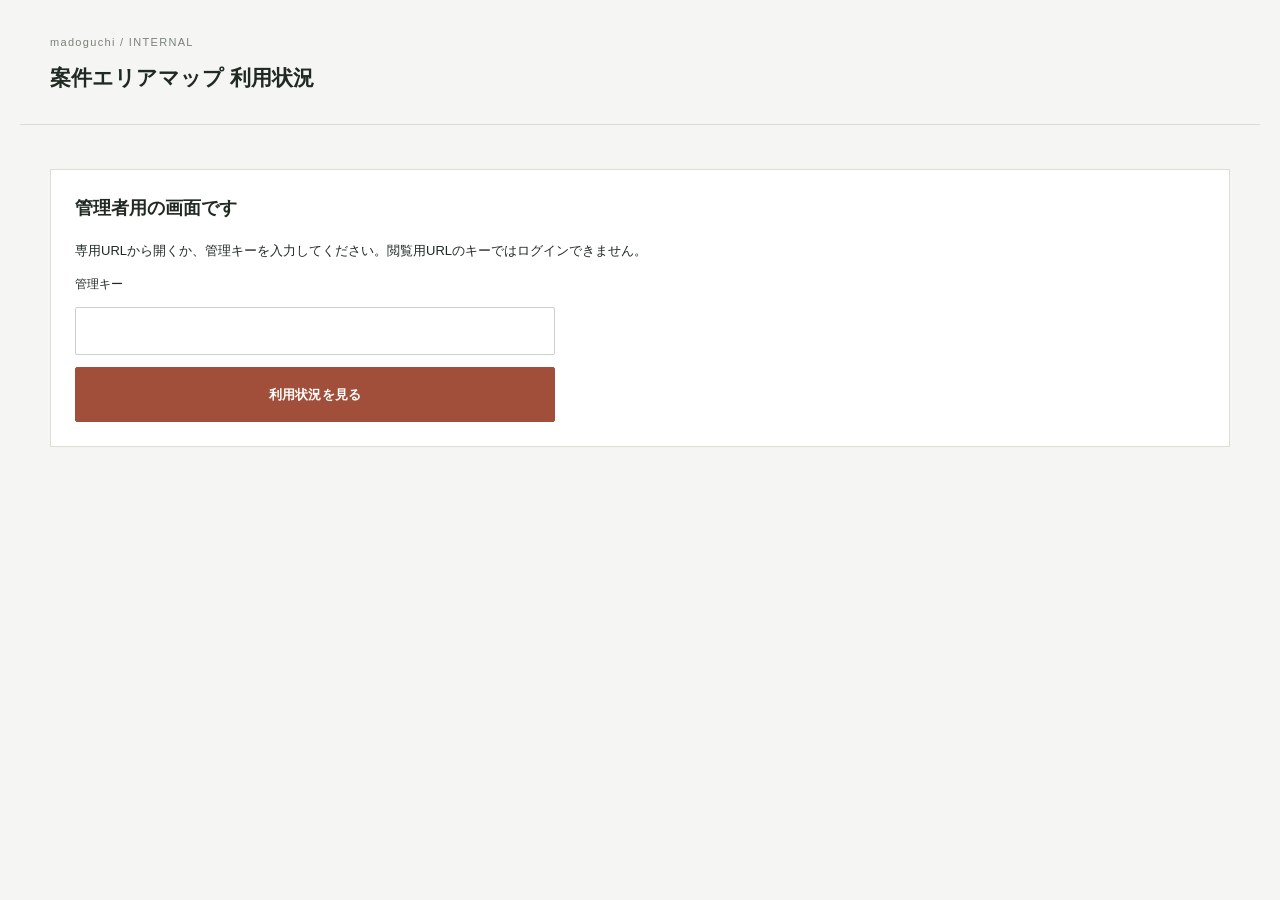
==== admin.html @ eef52b3f "Persist conversions, notify inquiry Chat directly, and add private visitor activity dashboard" ====
<!doctype html><html lang="ja"><head><meta charset="utf-8"><meta name="viewport" content="width=device-width,initial-scale=1"><meta name="referrer" content="no-referrer"><meta name="robots" content="noindex,nofollow"><title>案件エリアマップ｜利用状況管理</title><link rel="stylesheet" href="style.css?v=15"><link rel="stylesheet" href="admin.css?v=15"><script defer src="admin.js?v=15"></script></head><body class="admin-page"><header class="admin-header"><div><small>madoguchi / INTERNAL</small><h1>案件エリアマップ 利用状況</h1></div><button id="logout" type="button" hidden>管理画面を閉じる</button></header><main class="admin-main"><section id="loginPanel" class="admin-section"><h2>管理者用の画面です</h2><p>専用URLから開くか、管理キーを入力してください。閲覧用URLのキーではログインできません。</p><form id="loginForm"><label for="adminKey">管理キー</label><input id="adminKey" type="password" autocomplete="off" required><button class="primary" type="submit">利用状況を見る</button></form></section><p id="adminStatus" role="status"></p><div id="report" hidden><div class="admin-toolbar"><div><label for="days">集計期間</label><select id="days"><option value="1">直近24時間</option><option value="7" selected>直近7日</option><option value="30">直近30日</option></select></div><button id="refreshReport" type="button">最新に更新</button><span id="generated"></span></div><section class="admin-metrics" aria-label="利用状況の集計"><div><span>訪問セッション</span><strong id="visits">—</strong></div><div><span>ページ表示</span><strong id="views">—</strong></div><div><span>平均アクティブ閲覧</span><strong id="duration">—</strong></div><div><span>お問い合わせ（CV）</span><strong id="cvs">—</strong></div></section><p class="admin-note">閲覧時間は、画面が表示され、直近60秒以内に操作がある間の概算です。15秒ごとの送信のため、閉じ方や通信状況で短く記録されることがあります。匿名セッション単位であり、実人数ではありません。記録は計測導入後のみです。</p><section class="admin-section"><h2>押されたボタン</h2><div class="table-wrap"><table><thead><tr><th>操作</th><th>クリック数</th><th>セッション数</th></tr></thead><tbody id="buttons"></tbody></table></div></section><section class="admin-section"><h2>日別の利用状況</h2><div class="table-wrap"><table><thead><tr><th>日付（日本時間）</th><th>訪問</th><th>ページ表示</th></tr></thead><tbody id="daily"></tbody></table></div></section><section class="admin-section"><h2>訪問履歴 <small>最新100セッション</small></h2><p class="admin-note">問い合わせ前は匿名です。会社名はフォーム送信後に関連付けます。URL識別コードは送付先の目安で、本人確認ではありません。</p><div class="table-wrap"><table><thead><tr><th>最終記録</th><th>会社／匿名ID</th><th>端末</th><th>閲覧時間</th><th>クリック</th><th>CV</th><th>足跡</th></tr></thead><tbody id="sessions"></tbody></table></div></section><section id="timelinePanel" class="admin-section" hidden><h2 id="timelineTitle">操作の足跡</h2><div class="table-wrap"><table><thead><tr><th>日時</th><th>操作</th><th>対象</th><th>経過</th></tr></thead><tbody id="timeline"></tbody></table></div></section><section class="admin-section"><h2>お問い合わせ <small>最新100件</small></h2><p>メール通知先：t.kamei@madoguchi.inc ／ Google Chatへ直接通知</p><p id="chatWarning" class="form-error" hidden></p><div class="table-wrap"><table><thead><tr><th>受付</th><th>用件・案件</th><th>会社・担当者</th><th>連絡先</th><th>電話希望</th><th>通知状態</th></tr></thead><tbody id="contacts"></tbody></table></div><p class="admin-note">メール欄の「受付応答確認」はFormSubmitの応答を確認した状態です。受信箱への到達を保証するものではありません。Chatの再送は明確に失敗した場合だけ可能です。</p></section></div></main></body></html>
---- style.css ----
:root{color-scheme:light;--ink:#20282b;--muted:#717675;--line:#dedfda;--paper:#fff;--wash:#f4f3ef;--accent:#a14f3b;--accent-dark:#813b2a;--soft:#f7eeea}
*{box-sizing:border-box}html{scroll-behavior:smooth;scroll-padding-top:24px}body{margin:0;background:var(--paper);color:var(--ink);font-family:-apple-system,BlinkMacSystemFont,"Helvetica Neue","Noto Sans JP",sans-serif;line-height:1.65;-webkit-font-smoothing:antialiased}button,input,select{font:inherit;color:inherit}button,input,select,a,summary{-webkit-tap-highlight-color:transparent}button,a,summary{touch-action:manipulation}a{color:inherit}button,select,summary{cursor:pointer}button,input,select{min-height:48px;border:1px solid #cdd0ca;border-radius:2px;padding:10px 13px;background:#fff}button{font-weight:600}button:disabled{opacity:.55;cursor:wait}button:focus-visible,a:focus-visible,input:focus-visible,select:focus-visible,summary:focus-visible{outline:2px solid var(--accent);outline-offset:4px}[hidden]{display:none!important}.sr-only{position:absolute;width:1px;height:1px;margin:-1px;padding:0;overflow:hidden;clip:rect(0,0,0,0);white-space:nowrap;border:0}
/* A quiet masthead, rather than a sales banner. */
header{border-bottom:1px solid var(--line)}.header-inner{max-width:1200px;min-height:90px;margin:auto;padding:18px 40px;display:flex;align-items:center;justify-content:space-between;gap:24px}.brand-lockup{display:flex;align-items:center;gap:23px;text-decoration:none}.brand-company{font-size:28px;font-weight:800;letter-spacing:-1.5px;line-height:1.1}.brand-dot{color:var(--accent)}.brand{font-size:12px;font-weight:500;border-left:1px solid #c4c7c1;padding-left:23px;letter-spacing:.04em}.header-nav{display:flex;gap:28px}.header-nav a{font-size:12px;text-decoration:none;min-height:44px;display:flex;align-items:center;gap:10px}.header-nav a:hover{color:var(--accent)}
main{max-width:1200px;margin:auto;padding:0 40px 40px}
/* The count is the headline. Its surrounding information remains understated. */
.hero{padding:48px 0 0;display:grid;grid-template-columns:1fr auto;column-gap:50px}.hero h1{font-size:14px;font-weight:500;letter-spacing:.02em;margin:0}.hero-number{display:flex;align-items:baseline;gap:14px;margin-top:5px;line-height:1.1}.hero-number strong{font-family:"Helvetica Neue",Arial,sans-serif;font-size:112px;line-height:1.07;letter-spacing:-.065em;font-weight:500;font-variant-numeric:tabular-nums}.hero-number>span{font-size:18px;font-weight:400}.breakdown{font-size:12px;color:var(--muted);margin:16px 0 27px}.breakdown b{font-weight:500;color:var(--ink)}.breakdown>span{margin:0 15px;color:#b6bab3}.fresh-stats{display:flex;align-self:center;margin-top:5px}.fresh-stats>div{min-width:150px;padding:0 28px;border-left:1px solid var(--line)}.fresh-stats>div:last-child{padding-right:0}.stat-label{font-size:12px;letter-spacing:.02em;color:var(--muted)}.stat-label i{display:none}.fresh-stats p{display:flex;align-items:baseline;gap:9px;margin:11px 0 0}.fresh-stats strong{font-family:"Helvetica Neue",Arial,sans-serif;font-size:44px;letter-spacing:-.04em;line-height:1;font-weight:400;font-variant-numeric:tabular-nums}.fresh-stats p>span{font-size:11px;color:var(--muted)}.hero-bottom{grid-column:1/-1;display:flex;align-items:center;flex-wrap:wrap;gap:8px 14px;border-top:1px solid var(--line);padding:9px 0;font-size:10px;color:var(--muted)}.hero-bottom>span:first-child{margin-right:auto}.text-button{border:0;min-height:40px;border-radius:0;padding:6px 9px;background:transparent;font-size:12px;font-weight:500;text-decoration:underline;text-underline-offset:4px}.hero-bottom button{min-height:28px;padding:0;font-size:10px}.metric-note{grid-column:1/-1;color:var(--muted);font-size:10px;padding:0 0 17px;border-bottom:1px solid var(--line)}.metric-note summary{width:max-content;max-width:100%;padding:4px 0;min-height:30px}.metric-note b{font-size:12px;font-weight:500;color:#4c5656;margin-left:6px}.metric-note p{margin:5px 0;max-width:680px;line-height:1.8}
/* Clear form labels and one strong input line establish the starting point. */
.search-section{padding:35px 0 32px;scroll-margin-top:24px}.section-kicker{font-size:10px;font-weight:500;color:var(--accent);letter-spacing:.08em;margin:0 0 7px}.search-section h2{font-size:25px;font-weight:600;letter-spacing:.01em;margin:0 0 24px;line-height:1.5}.search-row{display:grid;grid-template-columns:minmax(220px,1fr) 130px 150px 190px;align-items:end;gap:12px}.search-field{min-width:0;display:flex;flex-direction:column;gap:8px}.search-field label{font-size:11px;color:#565e5d;font-weight:500}.search-field select{width:100%;min-width:0;height:55px;font-size:13px;border-color:#cbd0ca}.search-input-wrap{position:relative}.search-input-wrap svg{position:absolute;left:16px;top:18px;color:#5d6865;pointer-events:none}.search-row input{width:100%;min-width:0;height:55px;border:1px solid #56625d;font-size:16px;padding:12px 12px 12px 45px}.search-row input::placeholder{color:#8c9290;font-size:14px}.search-row input:focus{border-color:var(--accent);outline:2px solid #a14f3b23;outline-offset:0}.primary{background:var(--accent);border-color:var(--accent);color:#fff;font-size:13px;min-height:55px;letter-spacing:.01em}.primary:hover{background:var(--accent-dark);border-color:var(--accent-dark)}.search-help{font-size:11px;color:#7c827f;margin:10px 0 0}#searchStatus{font-size:12px;color:#9b4430;margin-top:9px}.candidates{display:flex;flex-wrap:wrap;gap:8px}.candidates:empty{display:none}.candidates button{font-size:12px;padding:8px 13px;margin-top:8px;border-color:#c6ccc5}
/* Result summary: a horizontal ledger with an unmistakable destination. */
.area-summary{background:var(--wash);border-top:2px solid var(--ink);padding:26px 28px;display:flex;align-items:center;justify-content:space-between;gap:28px}.area-summary>div{min-width:0}.area-summary h2{font-size:13px;font-weight:500;line-height:1.7;margin:0}.area-number{display:flex;align-items:baseline;gap:9px;line-height:1.1;margin-top:6px}.area-number strong{font-family:"Helvetica Neue",Arial,sans-serif;font-size:53px;letter-spacing:-.055em;font-weight:400;font-variant-numeric:tabular-nums}.area-number>span{font-size:13px}.area-summary p{font-size:11px;line-height:1.8;color:var(--muted);margin:11px 0 0;max-width:600px}.outline-light{display:flex;align-items:center;justify-content:space-between;gap:38px;min-height:53px;padding:13px 20px;min-width:210px;background:var(--ink);color:white;border:1px solid var(--ink);border-radius:2px;text-decoration:none;font-size:13px;font-weight:500;white-space:nowrap}.outline-light:hover{background:#384144}.link-arrow{font-size:19px;font-weight:400;line-height:1}.list-location-note{display:flex;align-items:center;justify-content:space-between;gap:20px;padding:11px 0 6px;font-size:10px;color:#777e79}.list-location-note a{min-height:36px;display:flex;align-items:center;gap:13px;font-size:11px;text-decoration:none;color:#49544f}.list-location-note a:hover{color:var(--accent)}
/* The map is a work surface, not another marketing card. */
.map-section{border:1px solid var(--line);background:#fff;margin-top:12px}.map-toolbar{display:flex;justify-content:space-between;align-items:center;gap:14px;min-height:48px;padding:0 16px;font-size:11px;color:var(--muted)}.map-toolbar nav{display:flex;align-items:center;gap:4px;min-width:0;flex-wrap:wrap}.map-toolbar .text-button{padding-left:0;text-decoration:none;color:var(--ink)}#breadcrumb{overflow-wrap:anywhere}#map{height:440px;z-index:0;background:#e9ece8}.leaflet-tile-pane{filter:grayscale(.8) saturate(.25)}.map-bubble{width:var(--size);height:var(--size);border:1px solid #555f59;border-radius:50%;background:#fffefa;display:flex;flex-direction:column;align-items:center;justify-content:center;line-height:1.15;transform:translate(-50%,-50%);color:#26302a;cursor:pointer;box-shadow:0 1px 3px #20282b15}.map-bubble b{font-family:Arial,sans-serif;font-size:14px;font-weight:600;font-variant-numeric:tabular-nums}.map-bubble span{font-size:9px;margin-top:2px;white-space:nowrap}.map-bubble.high{background:var(--ink);border-color:var(--ink);color:#fff}.map-bubble.zero{opacity:.75}.leaflet-marker-icon:focus .map-bubble{outline:2px solid var(--accent);outline-offset:3px}.pref-counts-details{padding:0 18px;border-top:1px solid var(--line);font-size:12px}.pref-counts-details summary{min-height:50px;padding:14px 0;font-weight:500}.pref-counts{display:grid;grid-template-columns:repeat(6,1fr);gap:0 12px;padding-bottom:14px}.pref-counts button{display:flex;justify-content:space-between;align-items:center;gap:5px;padding:8px 0;border:0;border-bottom:1px solid #e7e8e2;border-radius:0;font-size:11px;min-height:44px;background:transparent;font-weight:400}.pref-counts button:hover{color:var(--accent)}.pref-counts b{font-weight:500;white-space:nowrap}.region-picker{padding:12px 18px;border-top:1px solid var(--line);display:flex;align-items:center;gap:20px;font-size:11px}.region-picker select{max-width:320px;flex:1;min-width:0;font-size:12px;min-height:44px}.city-choices{display:grid;grid-template-columns:repeat(4,minmax(0,1fr));padding:0 18px;gap:0 14px}.city-choices button{min-width:0;min-height:44px;padding:8px 0;border:0;border-bottom:1px solid #e7e8e2;border-radius:0;background:transparent;text-align:left;display:flex;justify-content:space-between;gap:7px;font-size:11px;font-weight:400}.city-choices button:hover{color:var(--accent)}.city-choices b{font-weight:500;white-space:nowrap}.city-choices .show-cities{grid-column:1/-1;justify-content:center;color:#657067}.map-note{font-size:10px;color:#7c827b;padding:7px 18px 8px}.map-note summary{min-height:34px;padding-top:5px}.map-note p{margin:7px 0;max-width:700px;line-height:1.8}
/* Property information reads like a listing, with space rather than coloured boxes. */
.panel{margin-top:42px;scroll-margin-top:24px}.panel-head{display:flex;align-items:center;justify-content:space-between;gap:20px;padding:0 0 18px;border-bottom:2px solid var(--ink)}.panel-head h2{font-size:24px;font-weight:600;margin:0;line-height:1.5}.panel-head p{font-size:12px;color:var(--muted);margin:7px 0 0}.sort-label{font-size:10px;white-space:nowrap;color:#8a908c}.list{display:grid;grid-template-columns:1fr 1fr;gap:0 32px}.card{min-width:0;padding:30px 0;border-bottom:1px solid var(--line);align-self:start}.top{display:flex;align-items:flex-start;justify-content:space-between;gap:12px}.city{font-size:17px;font-weight:600;line-height:1.6;letter-spacing:.01em}.badge{font-size:10px;font-weight:400;white-space:nowrap;background:var(--wash);color:#5b655f;border:1px solid #e2e4dd;border-radius:2px;padding:2px 8px;margin-top:2px}.new-badge{display:inline-block;margin-left:7px;font-size:9px;vertical-align:middle;line-height:1.6;letter-spacing:.02em;color:var(--accent);border:1px solid #d9b5a9;padding:0 5px;border-radius:1px;font-weight:500;background:#fff}.meta{font-size:10px;color:#8a8f8b;margin-top:5px}.customer-line{display:flex;gap:14px;align-items:center;font-size:12px;margin-top:18px}.phone{color:#828983;font-size:11px;font-variant-numeric:tabular-nums}.address{font-size:11px;color:#7c847d;line-height:1.8;margin-top:5px;overflow-wrap:anywhere}.work-title{font-size:16px;font-weight:600;margin-top:22px;padding-top:17px;border-top:1px solid #e5e7df;line-height:1.7}.section-title{font-size:10px;letter-spacing:.03em;font-weight:500;color:#7a847b;margin:21px 0 7px}.info-grid{display:grid;grid-template-columns:1fr 1fr;gap:0 22px}.info-box{min-width:0;padding:10px 0;border-bottom:1px solid #eceee7}.info-label{font-size:10px;color:#8a918a;margin-bottom:4px}.info-value{font-size:13px;font-weight:500;line-height:1.6;overflow-wrap:anywhere}.alerts{display:flex;flex-wrap:wrap;gap:6px}.alert-chip{border:1px solid #e2ded4;background:#f9f7f1;border-radius:2px;padding:4px 7px;font-size:10px;color:#736850}.more{border-top:1px solid #e5e7df;margin-top:21px;padding-top:3px}.more summary{font-size:11px;min-height:46px;padding:13px 0;color:#667164}.more-row,.amamori-row{display:grid;grid-template-columns:1fr 1.2fr;gap:16px;padding:8px 0;border-bottom:1px solid #eceee7;font-size:11px;line-height:1.7}.more-key,.amamori-key{color:#828b81}.more-value,.amamori-value{font-weight:500;overflow-wrap:anywhere}.actions{display:grid;grid-template-columns:1fr 1fr;gap:8px;margin-top:23px}.action{display:flex;align-items:center;justify-content:center;min-height:49px;padding:12px 9px;font-size:11px;font-weight:500;letter-spacing:.01em;text-decoration:none;text-align:center;border:1px solid #b9c0b5;border-radius:2px;background:white;color:#485342}.action:hover{background:#f6f7f2}.action.main{background:var(--ink);border-color:var(--ink);color:white}.action.main:hover{background:#384237}.empty{grid-column:1/-1;text-align:center;padding:45px 18px;color:#7e877b;font-size:13px;background:var(--wash);line-height:1.9;margin-top:20px}.empty button{margin-top:15px;font-size:12px}.pagination{padding:15px 0 35px;text-align:center}.pagination p{font-size:11px;color:#818b7c;margin:9px 0 18px}.pagination button{min-width:280px;font-size:12px;min-height:49px;border-color:#929d8e}.pagination button:hover{background:var(--wash)}
.contact-section{border-top:1px solid var(--line);padding:32px 0 8px;display:grid;grid-template-columns:1fr auto;column-gap:40px}.contact-section h2{font-size:20px;font-weight:500;letter-spacing:.01em;margin:0}.contact-section p{font-size:12px;color:#7c8777;margin:9px 0 0}.contact-section a{grid-column:2;grid-row:1/3;min-width:230px;align-self:center;font-size:12px;min-height:52px}.contact-section .action.main{background:white;color:var(--ink);border-color:#9aa693}.contact-section .action.main:hover{background:var(--wash)}footer{max-width:1200px;margin:0 auto;padding:25px 40px 28px;font-size:10px;color:#8b9287;line-height:1.8;border-top:1px solid var(--line);display:flex;justify-content:space-between;gap:28px}footer span{white-space:nowrap}
.sticky-list-nav{display:none;position:fixed;z-index:900;bottom:0;left:0;right:0;align-items:center;justify-content:space-between;gap:18px;border-top:1px solid #cfd4c8;background:#fff;padding:12px 20px calc(12px + env(safe-area-inset-bottom));box-shadow:0 -3px 15px #26342205}.sticky-list-nav>div{line-height:1.3;min-width:0}.sticky-list-nav>div>span{display:block;color:#7c8874;font-size:9px;letter-spacing:.02em;margin-bottom:4px}.sticky-list-nav b{font-family:"Helvetica Neue",Arial,sans-serif;font-size:23px;font-weight:400;letter-spacing:-.035em;font-variant-numeric:tabular-nums}.sticky-list-nav a{display:flex;align-items:center;justify-content:space-between;gap:22px;min-height:45px;min-width:146px;padding:10px 15px;background:var(--ink);color:#fff;font-size:12px;font-weight:500;letter-spacing:.01em;border-radius:2px;text-decoration:none}.sticky-list-nav a>span{color:#c4cdbb;font-size:17px}.sticky-list-nav a:hover{background:#384237}
@media(max-width:900px) and (min-width:761px){.search-row{grid-template-columns:1fr 1fr}.location-field{grid-column:1/-1}.primary{grid-column:1/-1}.fresh-stats>div{min-width:115px;padding:0 20px}.hero-number strong{font-size:98px}}
@media(max-width:760px){
 html{scroll-padding-top:20px}.header-inner{min-height:76px;padding:16px 22px;gap:14px}.brand-lockup{display:block}.brand-company{display:block;font-size:23px;letter-spacing:-1.2px}.brand{display:block;border:0;padding:0;margin-top:5px;font-size:9px;color:#737f6b;letter-spacing:.05em}.header-nav{gap:16px}.header-nav a{font-size:10px;gap:5px;min-height:40px}main{padding:0 22px 25px}.hero{padding-top:27px;display:block}.hero h1{font-size:12px}.hero-number{gap:11px;margin-top:8px}.hero-number strong{font-size:83px;letter-spacing:-.06em;font-weight:500}.hero-number>span{font-size:15px}.breakdown{font-size:10px;margin:11px 0 21px}.breakdown>span{margin:0 12px}.fresh-stats{display:grid;grid-template-columns:1fr 1fr;border-top:1px solid var(--line);padding:16px 0 17px;margin:0}.fresh-stats>div{padding:0 22px;min-width:0}.fresh-stats>div:first-child{border-left:0;padding-left:0}.stat-label{font-size:10px}.fresh-stats p{margin-top:9px;gap:7px}.fresh-stats strong{font-size:31px}.fresh-stats p>span{font-size:10px}.hero-bottom{display:flex;gap:5px 12px;font-size:8px;padding:10px 0 5px}.hero-bottom>span:first-child{width:100%;margin:0}.hero-bottom button{font-size:9px;min-height:30px}.metric-note{font-size:9px;padding-bottom:11px}.metric-note summary{min-height:28px}.metric-note b{font-size:11px}
 .search-section{padding:26px 0 24px;scroll-margin-top:20px}.section-kicker{font-size:9px;margin-bottom:6px}.search-section h2{font-size:23px;font-weight:500;letter-spacing:.005em;margin-bottom:20px}.search-row{grid-template-columns:1fr 1fr;gap:14px 10px}.location-field{grid-column:1/-1}.search-field{gap:6px}.search-field label{font-size:10px}.search-field select{height:49px;min-height:49px;font-size:12px;padding:10px}.search-row input{height:57px;min-height:57px;font-size:16px}.search-row input::placeholder{font-size:13px}.search-input-wrap svg{top:19px;left:15px}.primary{grid-column:1/-1;min-height:51px;font-size:12px;font-weight:500}.search-help{font-size:9px;line-height:1.8;margin-top:9px}#searchStatus{font-size:11px}
 .area-summary{padding:20px 19px;display:block}.area-summary h2{font-size:11px;line-height:1.8}.area-number{gap:7px;margin-top:8px}.area-number strong{font-size:47px}.area-number>span{font-size:12px}.area-summary p{font-size:10px;line-height:1.9;margin-top:10px}.outline-light{margin-top:19px;width:100%;min-width:0;min-height:48px;font-size:12px;padding:11px 15px}.link-arrow{font-size:17px}.list-location-note{padding:9px 0 0;gap:8px;align-items:flex-start;font-size:9px;line-height:1.8}.list-location-note>span{max-width:64%;padding-top:8px}.list-location-note a{font-size:10px;white-space:nowrap;gap:7px;min-height:43px}
 .map-section{margin-top:12px}.map-toolbar{font-size:9px;padding:0 11px;gap:5px;min-height:44px}.map-toolbar .text-button{font-size:11px;min-height:40px}.map-toolbar #mapHint{max-width:39%;text-align:right;font-size:8px}#map{height:350px}.pref-counts-details{padding:0 12px;font-size:11px}.pref-counts-details summary{min-height:47px;padding:13px 0}.pref-counts{grid-template-columns:repeat(3,1fr);gap:0 10px}.pref-counts button{font-size:10px}.region-picker{padding:11px 12px;font-size:10px;gap:12px}.region-picker select{font-size:11px;min-height:43px;padding:9px}.city-choices{grid-template-columns:1fr 1fr;padding:0 12px;gap:0 13px}.city-choices button{font-size:10px}.map-note{font-size:9px;padding:5px 12px 7px}.map-note summary{min-height:34px}
 .panel{margin-top:32px;scroll-margin-top:20px}.panel-head{align-items:center;padding-bottom:16px;gap:15px}.panel-head h2{font-size:20px;font-weight:500;line-height:1.6}.panel-head p{font-size:10px;margin-top:5px}.sort-label{font-size:8px;max-width:60px;white-space:normal;text-align:right}.list{grid-template-columns:1fr;gap:0}.card{padding:25px 0 27px}.city{font-size:16px;font-weight:600}.meta{font-size:9px}.badge{font-size:9px;padding:2px 7px}.customer-line{font-size:11px;margin-top:16px}.phone{font-size:10px}.address{font-size:10px}.work-title{font-size:15px;padding-top:16px;margin-top:19px}.section-title{font-size:9px;margin-top:20px}.info-grid{gap:0 20px}.info-box{padding:10px 0}.info-label{font-size:9px;margin-bottom:4px}.info-value{font-size:12px}.alert-chip{font-size:9px;padding:4px 6px}.more{margin-top:19px}.more summary{font-size:10px}.more-row,.amamori-row{font-size:10px}.actions{grid-template-columns:1fr;gap:8px;margin-top:21px}.action{font-size:11px;min-height:49px}.pagination{padding:14px 0 28px}.pagination p{font-size:10px}.pagination button{min-width:0;width:100%;font-size:11px;min-height:49px}.contact-section{padding:25px 0 6px;display:block}.contact-section h2{font-size:18px;font-weight:500}.contact-section p{font-size:10px;line-height:1.9;margin-top:10px}.contact-section a{margin-top:21px;width:100%;font-size:11px;min-height:49px}footer{padding:19px 22px 25px;display:block;font-size:9px}footer span{display:block;margin-top:12px}.sticky-list-nav:not([hidden]){display:flex}body{padding-bottom:calc(80px + env(safe-area-inset-bottom))}
}
@media(max-width:359px){main{padding-left:18px;padding-right:18px}.header-inner{padding-left:18px;padding-right:18px}.header-nav{gap:12px}.header-nav a{font-size:9px}.hero-number strong{font-size:75px}.hero h1{font-size:11px}.sticky-list-nav{padding-left:18px;padding-right:18px;gap:13px}.sticky-list-nav a{min-width:133px;padding-left:12px;padding-right:12px}.sticky-list-nav b{font-size:21px}.area-summary{padding-left:15px;padding-right:15px}}
@media(max-width:760px){
 .header-nav a{font-size:11px}.stat-label{font-size:12px}.breakdown{font-size:12px}.section-kicker{font-size:11px}.search-field label{font-size:12px}.primary{font-size:14px}.search-help{font-size:11px}.area-summary h2{font-size:12px}.area-summary p{font-size:12px}.outline-light{font-size:14px}.list-location-note{font-size:10px}.list-location-note a{font-size:11px}.panel-head p{font-size:12px}.meta{font-size:11px}.customer-line{font-size:13px}.phone,.address{font-size:12px}.work-title{font-size:17px}.section-title{font-size:11px}.info-label{font-size:11px}.info-value{font-size:14px}.alert-chip{font-size:11px}.more summary{font-size:12px}.more-row,.amamori-row{font-size:12px}.action{font-size:13px}.pagination p{font-size:12px}.pagination button{font-size:13px}.contact-section p{font-size:12px}.contact-section a{font-size:13px}.sticky-list-nav>div>span{font-size:10px}.sticky-list-nav a{font-size:13px}
}
@media(max-width:359px){.header-nav a{font-size:10px}.breakdown{font-size:11px}.search-field select{font-size:12px}.search-row input::placeholder{font-size:12px}}
@media(prefers-reduced-motion:reduce){html{scroll-behavior:auto}}
/* Callback intake uses the same restrained type and rule system as the listings. */
.contact-section>.action{grid-column:2;grid-row:1/3;min-width:230px;align-self:center;font-size:12px;min-height:52px;background:#fff;color:var(--ink);border-color:#9aa693}
.contact-section>.action:hover{background:var(--wash)}
.contact-dialog{width:min(610px,calc(100vw - 40px));max-height:90vh;max-height:90dvh;padding:0;border:1px solid #bfc5bc;border-radius:3px;background:#fff;color:var(--ink);overflow-y:auto;overscroll-behavior:contain;box-shadow:0 20px 80px #1c252426}
.contact-dialog::backdrop{background:#18222072;backdrop-filter:blur(2px)}
.dialog-top{position:sticky;top:0;z-index:2;min-height:56px;display:flex;align-items:center;justify-content:space-between;gap:20px;padding:4px 14px 4px 28px;border-bottom:1px solid var(--line);background:#fff}
.dialog-top>span{font-size:11px;color:var(--muted);letter-spacing:.03em}
.dialog-close{width:44px;min-height:44px;border:0;background:transparent;padding:0;font-size:27px;font-weight:300;line-height:1;color:#556050}
.dialog-body{padding:29px 32px 32px}.dialog-body h2{font-size:27px;line-height:1.5;font-weight:500;margin:0 0 13px}.dialog-intro{font-size:13px;color:#626f60;line-height:1.9;margin:0}.contact-context{font-size:11px;color:#697764;line-height:1.9;white-space:pre-line;margin:19px 0 22px;padding-bottom:18px;border-bottom:1px solid var(--line);overflow-wrap:anywhere}.form-status{font-size:12px;color:var(--muted)}
.contact-form{display:grid;gap:17px}.form-field{display:flex;flex-direction:column;gap:7px;min-width:0}.form-field label,.callback-fields legend{font-size:12px;font-weight:500}.form-field label>span{font-size:10px;color:var(--accent);margin-left:6px}.form-field label>small,.callback-fields legend>small{font-weight:400;color:#7a8674;font-size:10px;margin-left:6px}.form-field input,.form-field select{width:100%;min-width:0;min-height:49px;font-size:15px;border-color:#bcc5b8;background:#fff}.form-field input::placeholder{font-size:12px;color:#8c9785}.form-field input:focus{border-color:var(--accent)}
.callback-fields{margin:3px 0 0;padding:17px 0 0;border:0;border-top:1px solid var(--line);min-width:0}.callback-fields legend{padding:0 12px 0 0}.callback-grid{display:grid;grid-template-columns:1fr 1fr;gap:12px}.callback-grid .form-field label{font-size:11px;color:#697764;font-weight:400}.callback-grid input,.callback-grid select{font-size:13px}.field-help{font-size:10px;color:#7a8674;line-height:1.9;margin:9px 0 0}.form-honeypot{position:absolute;width:1px;height:1px;overflow:hidden;clip-path:inset(50%);pointer-events:none}.contact-form>.primary{width:100%;font-size:13px;min-height:52px;margin-top:1px}.form-error{font-size:12px;line-height:1.8;color:#994a35;margin:0;background:#faf3ef;padding:12px 14px}
.contact-unavailable{font-size:12px;line-height:1.9;background:var(--wash);padding:15px 17px}.contact-unavailable p{margin:0 0 10px}.contact-unavailable a{display:inline-flex;min-height:40px;align-items:center;text-underline-offset:4px;color:var(--accent)}
.contact-success h3{font-size:23px;font-weight:500;margin:0 0 14px}.contact-success>p{font-size:13px;line-height:1.9;color:#66745f}.contact-success dl{display:grid;grid-template-columns:110px 1fr;gap:10px 14px;font-size:12px;padding:19px 0;border-top:1px solid var(--line);border-bottom:1px solid var(--line);margin:22px 0}.contact-success dt{color:#7a8674}.contact-success dd{margin:0;overflow-wrap:anywhere}.contact-success dd:first-of-type{font-size:10px;font-family:monospace}.contact-success>button{font-size:12px;width:100%;margin-top:3px}
.booking-section{border-top:1px solid var(--line);margin-top:29px;padding-top:24px}.booking-section h3{font-size:18px;line-height:1.65;font-weight:500;margin:0 0 11px}.booking-section>p:not(.section-kicker){font-size:12px;color:#6e7b66;line-height:1.9;margin:0 0 17px}.booking-link{display:flex;min-height:50px;align-items:center;justify-content:space-between;gap:15px;border:1px solid #899a7d;border-radius:2px;padding:12px 15px;text-decoration:none;font-size:13px}.booking-link:hover{background:var(--wash)}.booking-section>p.booking-note{font-size:10px;margin:9px 0 0;color:#87927e}
@media(max-width:760px){.contact-section>.action{margin-top:21px;width:100%;min-width:0;font-size:13px}.contact-dialog{width:calc(100vw - 22px);max-height:calc(100vh - 22px);max-height:calc(100dvh - 22px)}.dialog-top{padding-left:20px;min-height:52px}.dialog-body{padding:23px 20px 25px}.dialog-body h2{font-size:25px}.dialog-intro{font-size:13px}.contact-context{font-size:11px;margin-top:17px}.contact-form{gap:16px}.form-field input,.form-field select{font-size:16px}.callback-grid{grid-template-columns:1fr;gap:13px}.callback-grid input,.callback-grid select{font-size:16px;min-height:49px}.field-help{font-size:11px}.form-field input::placeholder{font-size:12px}.contact-success h3{font-size:21px}.contact-success dl{grid-template-columns:95px 1fr;font-size:12px}.booking-section h3{font-size:17px}.booking-section>p:not(.section-kicker){font-size:12px}.booking-link{font-size:13px}.contact-form>.primary{font-size:13px;min-height:52px}}

.booking-inline{display:inline-flex;align-items:center;min-height:42px;color:var(--accent);font-size:11px;text-underline-offset:4px;margin-top:9px}
/* A restrained, editorial invitation after the live evidence. */
.service-entry{display:grid;grid-template-columns:1fr auto;align-items:center;gap:5px 25px;padding:23px 0;border-bottom:1px solid var(--line)}.service-entry>div>span{font-size:13px;font-weight:600}.service-entry p{margin:3px 0 0;font-size:12px;color:var(--muted)}.service-entry button{grid-column:2;grid-row:1/3;display:flex;justify-content:space-between;align-items:center;gap:35px;min-width:170px;min-height:50px;border-color:var(--accent);color:var(--accent);background:white;font-size:13px}.service-entry>a{font-size:11px;text-underline-offset:4px;width:fit-content;color:var(--muted)}
.service-contact{margin-top:28px;border-top:1px solid var(--ink);padding:46px 0 10px;scroll-margin-top:30px}.service-contact-heading{max-width:670px}.service-contact-heading h2{font-size:30px;font-weight:500;line-height:1.65;letter-spacing:.015em;margin:11px 0 16px}.service-contact-heading>p:last-child{font-size:14px;color:#626b6b;line-height:1.9}.inquiry-options{display:grid;grid-template-columns:1fr 1fr;margin-top:35px;border-top:1px solid var(--line);border-bottom:1px solid var(--line)}.inquiry-option{padding:28px 35px 27px 0;display:flex;flex-direction:column}.inquiry-option+.inquiry-option{border-left:1px solid var(--line);padding-left:35px;padding-right:0}.inquiry-purpose{font-size:11px;color:var(--accent);font-weight:600;letter-spacing:.025em}.inquiry-option h3{font-size:21px;font-weight:500;line-height:1.6;margin:9px 0 7px}.inquiry-option>p{font-size:13px;color:#626b6b;margin:0 0 23px;max-width:350px;line-height:1.9}.inquiry-button{display:flex;justify-content:space-between;align-items:center;gap:15px;width:100%;font-size:14px;min-height:56px;border:1px solid var(--ink);background:#fff;margin-top:auto;padding:13px 18px;text-align:left}.inquiry-button.filled{background:var(--accent);color:white;border-color:var(--accent)}.inquiry-button:hover{background:var(--wash)}.inquiry-button.filled:hover{background:var(--accent-dark)}.inquiry-option small{font-size:11px;color:var(--muted);display:block;line-height:1.8;margin-top:11px}.inquiry-reassurance{font-size:12px;color:#535e5d;padding:14px 0;margin:0}.service-trust{display:flex;gap:16px 28px;align-items:center;flex-wrap:wrap;border-top:1px solid var(--line);padding:18px 0;font-size:11px}.service-trust>div{display:flex;gap:12px}.service-trust>div>span{color:var(--muted)}.service-trust a{text-underline-offset:4px}.service-trust .text-button{font-size:11px;padding:0;margin-left:auto}.inquiry-faq{border-top:1px solid var(--line);font-size:12px}.inquiry-faq summary{min-height:48px;padding:14px 0}.inquiry-faq p{max-width:760px;color:#626b6b;line-height:1.9;margin:0 0 14px}
@media(max-width:760px){.service-entry{grid-template-columns:1fr;gap:12px;padding:21px 0}.service-entry button{grid-column:auto;grid-row:auto;width:100%;font-size:14px}.service-entry>a{font-size:12px;min-height:40px;display:flex;align-items:center}.service-contact{padding-top:30px}.service-contact-heading h2{font-size:24px;line-height:1.7;margin-top:9px}.service-contact-heading>p:last-child{font-size:13px}.desktop-break{display:none}.inquiry-options{grid-template-columns:1fr;margin-top:25px}.inquiry-option,.inquiry-option+.inquiry-option{padding:25px 0}.inquiry-option+.inquiry-option{border-left:0;border-top:1px solid var(--line)}.inquiry-option h3{font-size:21px}.inquiry-option>p{font-size:13px;margin-bottom:18px;max-width:none}.inquiry-purpose{font-size:12px}.inquiry-option small{font-size:11px}.inquiry-button{font-size:14px;min-height:56px}.inquiry-reassurance{font-size:12px;line-height:1.9}.service-trust{display:block;font-size:12px;padding:18px 0}.service-trust>div{margin-bottom:8px}.service-trust>a{min-height:44px;display:flex;align-items:center}.service-trust .text-button{display:block;margin:3px 0 0;font-size:12px;min-height:44px;text-align:left}.inquiry-faq{font-size:12px}.inquiry-faq summary{line-height:1.8;padding:15px 0}}

@media(max-width:760px){.service-contact-heading h2{font-size:22px;letter-spacing:0}}
.callback-date{max-width:260px}.callback-times{border:0;padding:0;margin:20px 0 0;min-width:0}.callback-times legend{font-size:12px;font-weight:500;margin-bottom:10px;padding:0}.callback-times legend small{font-size:11px;font-weight:400;color:var(--muted);margin-left:8px}.time-grid{display:grid;grid-template-columns:repeat(3,minmax(0,1fr));gap:8px;margin-top:8px}.time-choice{position:relative;display:block;cursor:pointer}.time-choice input{position:absolute;opacity:0;width:1px;height:1px;min-height:0;padding:0;border:0;pointer-events:none}.time-choice span{display:flex;align-items:center;justify-content:center;min-height:46px;border:1px solid #cdd0ca;background:#fff;border-radius:2px;padding:8px 5px;font-size:13px;font-variant-numeric:tabular-nums}.time-choice input:checked+span{color:#fff;background:var(--ink);border-color:var(--ink);font-weight:600}.time-choice input:focus-visible+span{outline:2px solid var(--accent);outline-offset:3px}.time-choice input:disabled+span{opacity:.55;cursor:wait}.time-any{max-width:260px}.time-any span{justify-content:flex-start;padding-left:13px}.form-field input[aria-invalid=true]{border-color:#994a35;box-shadow:0 0 0 1px #994a35}.thanks-main{max-width:800px;padding-top:64px;padding-bottom:65px}.thanks-mark{display:flex;align-items:center;justify-content:center;width:44px;height:44px;border:1px solid #a6aea7;margin-bottom:24px}.thanks-main h1{font-size:32px;font-weight:500;line-height:1.65;letter-spacing:.01em;margin:8px 0 18px}.thanks-copy{font-size:15px;line-height:1.9;color:#626b6b;max-width:600px}.thanks-summary{border-top:1px solid var(--line);border-bottom:1px solid var(--line);padding:22px 0;margin-top:28px}.thanks-summary dl{display:grid;grid-template-columns:110px 1fr;gap:9px 18px;margin:0;font-size:13px}.thanks-summary dt{color:var(--muted)}.thanks-summary dd{margin:0;overflow-wrap:anywhere}.thanks-booking{margin-top:34px;padding-top:30px;border-top:1px solid var(--ink)}.thanks-booking h2{font-size:22px;font-weight:500;margin:7px 0 12px}.thanks-booking>p:not(.section-kicker){font-size:14px;color:#626b6b;line-height:1.9}.thanks-booking .booking-link{margin-top:20px;background:var(--accent);color:#fff;border-color:var(--accent);max-width:390px;min-height:56px}.thanks-return{display:inline-flex;align-items:center;min-height:48px;margin-top:25px;font-size:13px;text-underline-offset:5px}
@media(max-width:760px){.callback-date{max-width:none}.time-choice span{font-size:12px;min-height:48px}.time-any{max-width:none}.callback-times legend small{display:block;margin:5px 0 0}.thanks-main{padding-top:36px;padding-bottom:40px}.thanks-main h1{font-size:26px}.thanks-copy{font-size:14px}.thanks-summary dl{grid-template-columns:85px 1fr;font-size:12px;gap:12px}.thanks-booking h2{font-size:21px}.thanks-booking>p:not(.section-kicker){font-size:13px}.thanks-booking .booking-link{max-width:none}}
.case-filters{border-top:1px solid var(--line);border-bottom:1px solid var(--line);margin-bottom:12px}.case-filters summary{display:flex;justify-content:space-between;align-items:center;gap:20px;min-height:55px;padding:12px 0;font-size:14px;list-style:none}.case-filters summary::-webkit-details-marker{display:none}.case-filters summary>span:first-child::before{content:'＋';margin-right:9px;color:var(--accent)}.case-filters[open] summary>span:first-child::before{content:'−'}.case-filters summary>span:last-child{font-size:11px;color:var(--muted);white-space:nowrap}.filter-help{font-size:12px;color:var(--muted);line-height:1.9;margin:0 0 16px}.filter-form{display:grid;grid-template-columns:1fr 1fr auto;align-items:end;gap:12px;margin:15px 0}.filter-form .primary{min-height:49px;grid-column:auto}.filter-form select{font-size:14px}.filter-active-row{display:flex;align-items:flex-start;justify-content:space-between;gap:12px}.active-case-filters{display:flex;gap:8px;flex-wrap:wrap;margin-bottom:10px}.filter-chip{min-height:40px;font-size:12px;background:var(--wash);border-color:var(--line);padding:8px 12px;display:inline-flex;align-items:center;gap:9px;max-width:100%;white-space:normal;text-align:left}.filter-chip span{font-size:18px}.filter-active-row>.text-button{font-size:11px;white-space:nowrap}.time-now{margin-bottom:8px}.time-now span{color:var(--accent);border-color:var(--accent);font-weight:500}
@media(max-width:760px){.case-filters summary{font-size:13px;gap:12px}.case-filters summary>span:last-child{font-size:10px}.filter-form{grid-template-columns:1fr;gap:14px;margin-top:18px}.filter-form select{font-size:16px}.filter-form .primary{width:100%;font-size:14px}.filter-help{font-size:12px}.filter-active-row{display:block}.filter-active-row>.text-button{margin-bottom:10px}.filter-chip{font-size:12px;min-height:44px}}

.measurement-note{margin-top:14px;max-width:720px;font-size:11px;line-height:1.8}.measurement-note summary{cursor:pointer}.measurement-note p{margin:8px 0}
---- admin.css ----
.admin-page{max-width:none;background:#f5f6f4;color:#202922}.admin-header{max-width:1240px;padding:28px 30px;margin:auto;display:flex;justify-content:space-between;align-items:center;border-bottom:1px solid #d7ddd5}.admin-header small{letter-spacing:.12em;color:#7a8277;font-size:11px}.admin-header h1{font-size:21px;margin:7px 0 0;font-weight:600}.admin-main{max-width:1240px;margin:0 auto;padding:22px 30px 70px}.admin-section{background:white;padding:24px;margin-top:22px;border:1px solid #dbe0d7}.admin-section h2{font-size:18px;margin:0 0 15px}.admin-section h2 small{font-size:11px;font-weight:400;color:#788472;margin-left:8px}.admin-section p{font-size:13px;line-height:1.8}.admin-toolbar{display:flex;align-items:center;gap:16px;flex-wrap:wrap}.admin-toolbar label{font-size:12px;margin-right:8px}.admin-toolbar select{min-width:140px}#generated{font-size:11px;color:#74806d}.admin-metrics{display:grid;grid-template-columns:repeat(4,1fr);gap:1px;margin-top:22px;border:1px solid #dbe0d7;background:#dbe0d7}.admin-metrics div{padding:25px;background:white}.admin-metrics span{display:block;font-size:11px;color:#73806b}.admin-metrics strong{font-size:32px;font-weight:500;display:block;margin-top:12px;font-variant-numeric:tabular-nums}.admin-note{font-size:11px!important;color:#788471;line-height:1.9}.table-wrap{overflow:auto}table{border-collapse:collapse;width:100%;font-size:12px;white-space:nowrap}th{text-align:left;background:#f2f4ef;color:#65705f;font-size:11px;font-weight:500}td,th{padding:12px;border-bottom:1px solid #e0e4db;vertical-align:top}td small{font-size:10px;color:#788471;display:block;margin-top:5px}td button{min-height:36px;padding:6px 12px;font-size:11px}td a{color:#8b482f}#loginForm{display:grid;gap:12px;max-width:480px}#loginForm label{font-size:12px}#loginForm input{min-height:48px}#adminStatus{font-size:13px;line-height:1.8}.status-ok{color:#3e6850}.status-warn{color:#9d4d37}@media(max-width:700px){.admin-header,.admin-main{padding-left:18px;padding-right:18px}.admin-header h1{font-size:16px}.admin-header button{font-size:10px;padding:8px}.admin-metrics{grid-template-columns:1fr 1fr}.admin-metrics div{padding:18px}.admin-metrics strong{font-size:27px}.admin-section{padding:18px}.admin-toolbar{gap:10px}.admin-section h2{font-size:16px}}
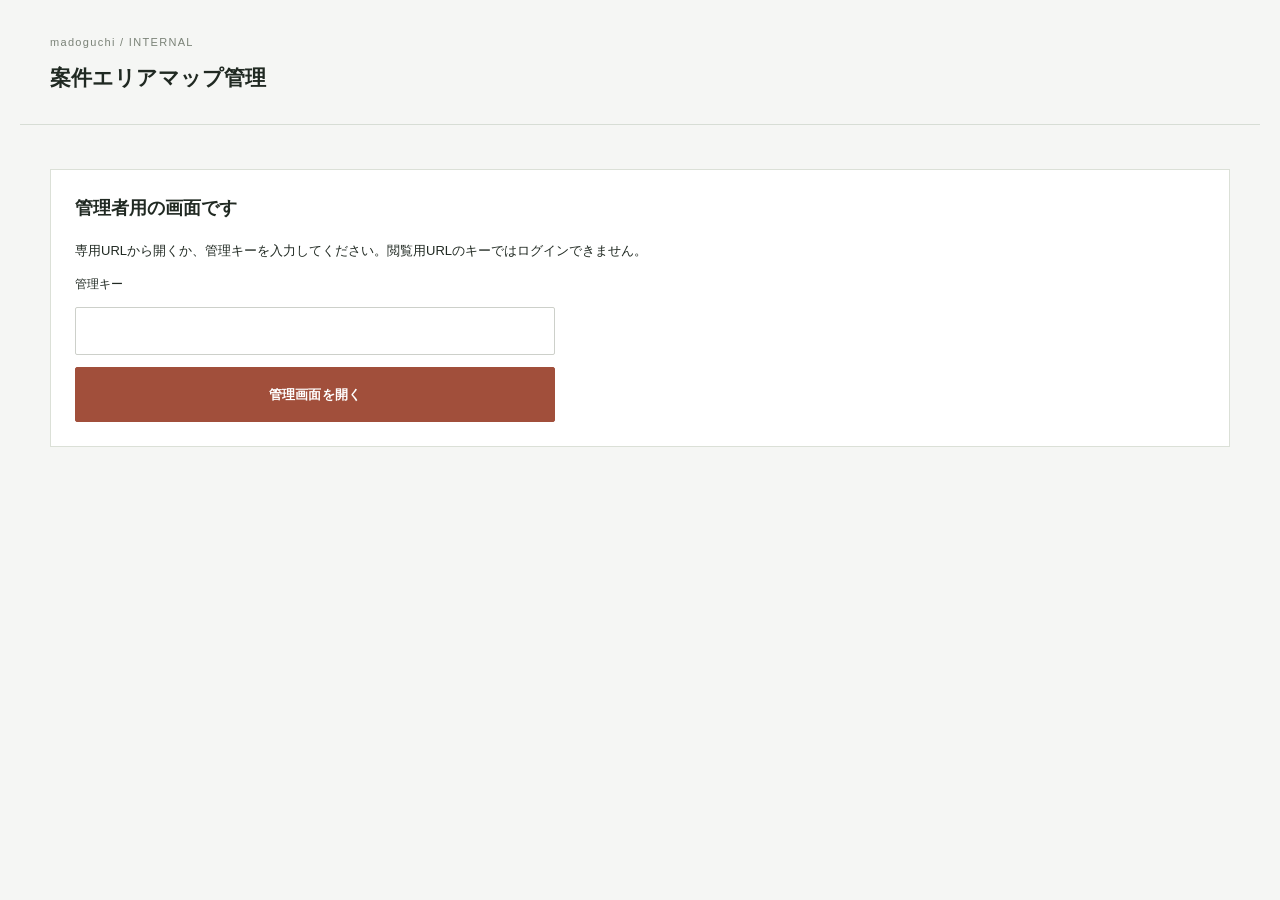
==== commit 30410564: "Simplify company link issuance with guided single and bulk flows, searchable results and mobile layo" ====
--- a/admin.html
+++ b/admin.html
@@ -1 +1,351 @@
-<!doctype html><html lang="ja"><head><meta charset="utf-8"><meta name="viewport" content="width=device-width,initial-scale=1"><meta name="referrer" content="no-referrer"><meta name="robots" content="noindex,nofollow"><title>案件エリアマップ｜利用状況管理</title><link rel="stylesheet" href="style.css?v=15"><link rel="stylesheet" href="admin.css?v=15"><script defer src="admin.js?v=15"></script></head><body class="admin-page"><header class="admin-header"><div><small>madoguchi / INTERNAL</small><h1>案件エリアマップ 利用状況</h1></div><button id="logout" type="button" hidden>管理画面を閉じる</button></header><main class="admin-main"><section id="loginPanel" class="admin-section"><h2>管理者用の画面です</h2><p>専用URLから開くか、管理キーを入力してください。閲覧用URLのキーではログインできません。</p><form id="loginForm"><label for="adminKey">管理キー</label><input id="adminKey" type="password" autocomplete="off" required><button class="primary" type="submit">利用状況を見る</button></form></section><p id="adminStatus" role="status"></p><div id="report" hidden><div class="admin-toolbar"><div><label for="days">集計期間</label><select id="days"><option value="1">直近24時間</option><option value="7" selected>直近7日</option><option value="30">直近30日</option></select></div><button id="refreshReport" type="button">最新に更新</button><span id="generated"></span></div><section class="admin-metrics" aria-label="利用状況の集計"><div><span>訪問セッション</span><strong id="visits">—</strong></div><div><span>ページ表示</span><strong id="views">—</strong></div><div><span>平均アクティブ閲覧</span><strong id="duration">—</strong></div><div><span>お問い合わせ（CV）</span><strong id="cvs">—</strong></div></section><p class="admin-note">閲覧時間は、画面が表示され、直近60秒以内に操作がある間の概算です。15秒ごとの送信のため、閉じ方や通信状況で短く記録されることがあります。匿名セッション単位であり、実人数ではありません。記録は計測導入後のみです。</p><section class="admin-section"><h2>押されたボタン</h2><div class="table-wrap"><table><thead><tr><th>操作</th><th>クリック数</th><th>セッション数</th></tr></thead><tbody id="buttons"></tbody></table></div></section><section class="admin-section"><h2>日別の利用状況</h2><div class="table-wrap"><table><thead><tr><th>日付（日本時間）</th><th>訪問</th><th>ページ表示</th></tr></thead><tbody id="daily"></tbody></table></div></section><section class="admin-section"><h2>訪問履歴 <small>最新100セッション</small></h2><p class="admin-note">問い合わせ前は匿名です。会社名はフォーム送信後に関連付けます。URL識別コードは送付先の目安で、本人確認ではありません。</p><div class="table-wrap"><table><thead><tr><th>最終記録</th><th>会社／匿名ID</th><th>端末</th><th>閲覧時間</th><th>クリック</th><th>CV</th><th>足跡</th></tr></thead><tbody id="sessions"></tbody></table></div></section><section id="timelinePanel" class="admin-section" hidden><h2 id="timelineTitle">操作の足跡</h2><div class="table-wrap"><table><thead><tr><th>日時</th><th>操作</th><th>対象</th><th>経過</th></tr></thead><tbody id="timeline"></tbody></table></div></section><section class="admin-section"><h2>お問い合わせ <small>最新100件</small></h2><p>メール通知先：t.kamei@madoguchi.inc ／ Google Chatへ直接通知</p><p id="chatWarning" class="form-error" hidden></p><div class="table-wrap"><table><thead><tr><th>受付</th><th>用件・案件</th><th>会社・担当者</th><th>連絡先</th><th>電話希望</th><th>通知状態</th></tr></thead><tbody id="contacts"></tbody></table></div><p class="admin-note">メール欄の「受付応答確認」はFormSubmitの応答を確認した状態です。受信箱への到達を保証するものではありません。Chatの再送は明確に失敗した場合だけ可能です。</p></section></div></main></body></html>
+<!doctype html>
+<html lang="ja">
+<head>
+<meta charset="utf-8">
+<meta name="viewport" content="width=device-width,initial-scale=1">
+<meta name="referrer" content="no-referrer">
+<meta name="robots" content="noindex,nofollow">
+<title>案件エリアマップ｜利用状況管理</title>
+<link rel="stylesheet" href="style.css?v=18">
+<link rel="stylesheet" href="admin.css?v=18">
+<script defer src="admin.js?v=18">
+</script>
+<script defer src="admin-companies.js?v=18">
+</script>
+</head>
+<body class="admin-page">
+<header class="admin-header">
+<div>
+<small>madoguchi / INTERNAL</small>
+<h1>案件エリアマップ管理</h1>
+</div>
+<button id="logout" type="button" hidden>管理画面を閉じる</button>
+</header>
+<main class="admin-main">
+<section id="loginPanel" class="admin-section">
+<h2>管理者用の画面です</h2>
+<p>専用URLから開くか、管理キーを入力してください。閲覧用URLのキーではログインできません。</p>
+<form id="loginForm">
+<label for="adminKey">管理キー</label>
+<input id="adminKey" type="password" autocomplete="off" required>
+<button class="primary" type="submit">管理画面を開く</button>
+</form>
+</section>
+<p id="adminStatus" role="status">
+</p>
+<div id="report" hidden>
+<nav class="admin-page-nav" aria-label="管理メニュー">
+<a href="#activity" data-admin-page="activity" aria-current="page">利用状況</a>
+<a href="#links" data-admin-page="links">会社別URLの発行</a>
+</nav>
+<section id="analyticsView">
+<div class="admin-toolbar">
+<div>
+<label for="days">集計期間</label>
+<select id="days">
+<option value="1">直近24時間</option>
+<option value="7" selected>直近7日</option>
+<option value="30">直近30日</option>
+</select>
+</div>
+<button id="refreshReport" type="button">最新に更新</button>
+<span id="generated">
+</span>
+</div>
+<section class="admin-metrics" aria-label="利用状況の集計">
+<div>
+<span>訪問セッション</span>
+<strong id="visits">—</strong>
+</div>
+<div>
+<span>ページ表示</span>
+<strong id="views">—</strong>
+</div>
+<div>
+<span>平均アクティブ閲覧</span>
+<strong id="duration">—</strong>
+</div>
+<div>
+<span>お問い合わせ（CV）</span>
+<strong id="cvs">—</strong>
+</div>
+</section>
+<p class="admin-note">閲覧時間は、画面が表示され、直近60秒以内に操作がある間の概算です。15秒ごとの送信のため、閉じ方や通信状況で短く記録されることがあります。匿名セッション単位であり、実人数ではありません。記録は計測導入後のみです。</p>
+<section class="admin-section">
+<h2>会社ごとの反応</h2>
+<p id="companySummary">
+</p>
+<p class="admin-note">専用URLの送付先会社として表示します。URLが転送された場合も元の送付先として記録され、操作した個人の本人確認はできません。アクセス数にはメールの自動確認が含まれる可能性があるため、ボタン操作の有無も確認してください。</p>
+<div class="table-wrap">
+<table>
+<thead>
+<tr>
+<th>送付先会社</th>
+<th>最終記録</th>
+<th>訪問</th>
+<th>合計閲覧時間</th>
+<th>ボタン操作</th>
+<th>CV</th>
+</tr>
+</thead>
+<tbody id="companyActivity">
+</tbody>
+</table>
+</div>
+</section>
+<section class="admin-section">
+<h2>押されたボタン</h2>
+<div class="table-wrap">
+<table>
+<thead>
+<tr>
+<th>操作</th>
+<th>クリック数</th>
+<th>セッション数</th>
+</tr>
+</thead>
+<tbody id="buttons">
+</tbody>
+</table>
+</div>
+</section>
+<section class="admin-section">
+<h2>日別の利用状況</h2>
+<div class="table-wrap">
+<table>
+<thead>
+<tr>
+<th>日付（日本時間）</th>
+<th>訪問</th>
+<th>ページ表示</th>
+</tr>
+</thead>
+<tbody id="daily">
+</tbody>
+</table>
+</div>
+</section>
+<section class="admin-section">
+<h2>訪問履歴 <small>最新100セッション</small>
+</h2>
+<p class="admin-note">会社別URLからの訪問は、問い合わせ前でも送付先会社を表示します。共通URLからの訪問は匿名です。フォームの会社名は本人確認済みとは限りません。</p>
+<div class="table-wrap">
+<table>
+<thead>
+<tr>
+<th>最終記録</th>
+<th>会社／匿名ID</th>
+<th>端末</th>
+<th>閲覧時間</th>
+<th>クリック</th>
+<th>CV</th>
+<th>足跡</th>
+</tr>
+</thead>
+<tbody id="sessions">
+</tbody>
+</table>
+</div>
+</section>
+<section id="timelinePanel" class="admin-section" hidden>
+<h2 id="timelineTitle">操作の足跡</h2>
+<div class="table-wrap">
+<table>
+<thead>
+<tr>
+<th>日時</th>
+<th>操作</th>
+<th>対象</th>
+<th>経過</th>
+</tr>
+</thead>
+<tbody id="timeline">
+</tbody>
+</table>
+</div>
+</section>
+<section class="admin-section">
+<h2>お問い合わせ <small>最新100件</small>
+</h2>
+<p>メール通知先：t.kamei@madoguchi.inc ／ Google Chatへ直接通知</p>
+<p id="chatWarning" class="form-error" hidden>
+</p>
+<div class="table-wrap">
+<table>
+<thead>
+<tr>
+<th>受付</th>
+<th>用件・案件</th>
+<th>会社・担当者</th>
+<th>連絡先</th>
+<th>電話希望</th>
+<th>通知状態</th>
+</tr>
+</thead>
+<tbody id="contacts">
+</tbody>
+</table>
+</div>
+<p class="admin-note">メール欄の「受付応答確認」はFormSubmitの応答を確認した状態です。受信箱への到達を保証するものではありません。Chatの再送は明確に失敗した場合だけ可能です。</p>
+</section>
+</section>
+<section id="linkView" class="issuer-view" hidden aria-labelledby="issuerTitle">
+ <div class="issuer-heading">
+<div>
+<p class="issuer-eyebrow">会社別のアクセス計測</p>
+<h2 id="issuerTitle">共有用URLを発行する</h2>
+<p>送付先の会社にひも付くURLを作成します。メールがない業者にも使えます。</p>
+</div>
+<a class="issuer-help-link" href="#issuerHelp">使い方を見る</a>
+</div>
+ <section class="issuer-base" aria-labelledby="issuerBaseTitle">
+<div class="issuer-step-heading">
+<span class="issuer-step">01</span>
+<div>
+<h3 id="issuerBaseTitle">共有するページを指定</h3>
+<p>案件が表示できる、業者向けの閲覧URLを貼り付けてください。</p>
+</div>
+</div>
+<label class="issuer-label" for="companyBaseURL">案件マップの閲覧URL</label>
+<input id="companyBaseURL" type="url" autocomplete="off" spellcheck="false" placeholder="https://kame0483.github.io/madoguchi-lead-map/?k=…" aria-describedby="baseURLHint baseURLStatus">
+<div class="issuer-base-meta">
+<p id="baseURLHint">この管理画面のURLや管理キーではありません。</p>
+<p id="baseURLStatus" role="status">
+</p>
+</div>
+</section>
+ <div class="issuer-workbench">
+<section class="issuer-entry" aria-labelledby="issuerEntryTitle">
+<div class="issuer-step-heading">
+<span class="issuer-step">02</span>
+<div>
+<h3 id="issuerEntryTitle">会社を指定</h3>
+<p>発行する件数に合わせて選んでください。</p>
+</div>
+</div>
+  <div class="issuer-modes" role="group" aria-label="発行する方法">
+<button type="button" data-issuer-mode="single" aria-pressed="true">1社だけ発行</button>
+<button type="button" data-issuer-mode="bulk" aria-pressed="false">まとめて発行</button>
+<button id="loadCompanyLinks" type="button" data-issuer-mode="registered" aria-pressed="false">登録済みから選ぶ</button>
+</div>
+  <div id="issuerSingle" class="issuer-pane">
+<form id="singleCompanyForm" novalidate>
+<div class="issuer-field">
+<label for="singleCompanyName">会社名 <span>必須</span>
+</label>
+<input id="singleCompanyName" type="text" maxlength="120" autocomplete="organization" placeholder="例：○○工務店" required>
+</div>
+<div class="issuer-field">
+<label for="singleCompanyType">会社の識別に使う情報</label>
+<select id="singleCompanyType">
+<option value="phone">電話番号</option>
+<option value="email">メールアドレス</option>
+<option value="ref">会社ID（MFなど）</option>
+</select>
+</div>
+<div class="issuer-field">
+<label id="singleContactLabel" for="singleCompanyContact">電話番号 <span>必須</span>
+</label>
+<input id="singleCompanyContact" type="tel" autocomplete="off" placeholder="例：090-1234-5678" maxlength="120" required>
+<p id="singleContactHint">同じ会社を区別するために使います。メールアドレスは不要です。</p>
+</div>
+<button id="generateSingleCompany" class="issuer-primary" type="submit">専用URLを発行する <span aria-hidden="true">→</span>
+</button>
+<p id="singleCompanyStatus" class="issuer-form-status" role="status" tabindex="-1">
+</p>
+</form>
+</div>
+  <div id="issuerBulk" class="issuer-pane" hidden>
+<p class="issuer-pane-intro">シートから貼り付けるか、CSVを読み込んでください。</p>
+<div class="issuer-example">
+<span>貼り付け例：メールがない場合</span>
+<table>
+<thead>
+<tr>
+<th>会社名</th>
+<th>電話番号</th>
+</tr>
+</thead>
+<tbody>
+<tr>
+<td>○○工務店</td>
+<td>090-1234-5678</td>
+</tr>
+</tbody>
+</table>
+<button id="insertCompanyExample" type="button">この列の見出しを入力する</button>
+</div>
+<form id="companyLinkForm" novalidate>
+<div class="issuer-field">
+<label for="companyRows">会社の一覧</label>
+<textarea id="companyRows" rows="7" spellcheck="false" placeholder="会社名&#9;電話番号&#10;○○工務店&#9;090-1234-5678">
+</textarea>
+<p>「会社名＋メール」または「会社名＋電話番号・会社ID」に対応。先頭に列名を含めて貼り付けてください。</p>
+</div>
+<label class="issuer-file" for="companyFile">
+<span>CSV・TSVから読み込む</span>
+<input id="companyFile" type="file" accept=".csv,.tsv,text/csv,text/tab-separated-values">
+<small id="companyFileName">ファイル未選択</small>
+</label>
+<button id="generateCompanyLinks" class="issuer-primary" type="submit">一覧からURLを発行する <span aria-hidden="true">→</span>
+</button>
+</form>
+</div>
+  <div id="issuerRegistered" class="issuer-pane" hidden>
+<h4>発行済みの会社を読み込みます</h4>
+<p>発行済みの会社を、会社名・電話番号・メールで検索できます。同じURLをそのまま再利用できます。</p>
+<button id="reloadCompanyLinks" type="button" class="issuer-secondary">登録済み一覧を更新する</button>
+</div>
+<p id="companyLinkStatus" class="issuer-form-status" role="status" tabindex="-1">
+</p>
+ </section>
+ <section class="issuer-results" id="companyResults" aria-labelledby="issuerResultTitle">
+<div class="issuer-step-heading">
+<span class="issuer-step">03</span>
+<div>
+<h3 id="issuerResultTitle">URLをコピーして共有</h3>
+<p>SMS・LINEで共有するか、一斉メール用にCSVへ出力できます。</p>
+</div>
+</div>
+<div id="issuedEmpty" class="issuer-empty">
+<div class="issuer-empty-mark" aria-hidden="true">↗</div>
+<h4>発行したURLがここに表示されます</h4>
+<p>会社名と電話番号などを入力してください。<br>メールアドレスがなくても発行できます。</p>
+</div>
+<div id="issuedContent" hidden>
+<div class="issued-toolbar">
+<p id="issuedSummary" role="status">
+</p>
+<button id="downloadCompanyLinks" class="issuer-export" type="button" disabled>全件をCSVで保存</button>
+</div>
+<label class="issuer-search" for="companyResultSearch">
+<span>発行済みの会社を検索</span>
+<input id="companyResultSearch" type="search" placeholder="会社名・電話番号・メールで検索" autocomplete="off">
+</label>
+<div id="companyLinksPreview" class="issued-company-list">
+</div>
+<div id="issuedPagination" class="issued-pagination">
+<button id="issuedPrevious" type="button">前の10件</button>
+<p id="issuedPageStatus" role="status">
+</p>
+<button id="issuedNext" type="button">次の10件</button>
+</div>
+</div>
+</section>
+</div>
+ <details id="issuerHelp" class="issuer-help">
+<summary>使い方・登録できる一覧の形式</summary>
+<div>
+<p>
+<strong>1社だけ発行：</strong>会社名と、電話番号・メール・会社IDのいずれかを入力します。発行後の「URLをコピー」で業者へ共有できます。</p>
+<p>
+<strong>まとめて発行：</strong>会社名・メールの2列、会社名・電話番号（会社ID）の2列、会社名・メール・会社IDの3列に対応しています。メールがない場合は、電話番号または会社IDを入力してください。</p>
+<p>URLには会社名や電話番号を含めません。専用URLの転送先で操作された場合も、元の送付先会社として記録されます。この画面からメールやSMSの送信は行いません。</p>
+<p>閲覧URLはこの画面でリンク作成に使い、会社の一覧と一緒にサーバーへ保存しません。</p>
+</div>
+</details>
+</section>
+</div>
+</main>
+</body>
+</html>
--- a/admin.css
+++ b/admin.css
@@ -1 +1,6 @@
 .admin-page{max-width:none;background:#f5f6f4;color:#202922}.admin-header{max-width:1240px;padding:28px 30px;margin:auto;display:flex;justify-content:space-between;align-items:center;border-bottom:1px solid #d7ddd5}.admin-header small{letter-spacing:.12em;color:#7a8277;font-size:11px}.admin-header h1{font-size:21px;margin:7px 0 0;font-weight:600}.admin-main{max-width:1240px;margin:0 auto;padding:22px 30px 70px}.admin-section{background:white;padding:24px;margin-top:22px;border:1px solid #dbe0d7}.admin-section h2{font-size:18px;margin:0 0 15px}.admin-section h2 small{font-size:11px;font-weight:400;color:#788472;margin-left:8px}.admin-section p{font-size:13px;line-height:1.8}.admin-toolbar{display:flex;align-items:center;gap:16px;flex-wrap:wrap}.admin-toolbar label{font-size:12px;margin-right:8px}.admin-toolbar select{min-width:140px}#generated{font-size:11px;color:#74806d}.admin-metrics{display:grid;grid-template-columns:repeat(4,1fr);gap:1px;margin-top:22px;border:1px solid #dbe0d7;background:#dbe0d7}.admin-metrics div{padding:25px;background:white}.admin-metrics span{display:block;font-size:11px;color:#73806b}.admin-metrics strong{font-size:32px;font-weight:500;display:block;margin-top:12px;font-variant-numeric:tabular-nums}.admin-note{font-size:11px!important;color:#788471;line-height:1.9}.table-wrap{overflow:auto}table{border-collapse:collapse;width:100%;font-size:12px;white-space:nowrap}th{text-align:left;background:#f2f4ef;color:#65705f;font-size:11px;font-weight:500}td,th{padding:12px;border-bottom:1px solid #e0e4db;vertical-align:top}td small{font-size:10px;color:#788471;display:block;margin-top:5px}td button{min-height:36px;padding:6px 12px;font-size:11px}td a{color:#8b482f}#loginForm{display:grid;gap:12px;max-width:480px}#loginForm label{font-size:12px}#loginForm input{min-height:48px}#adminStatus{font-size:13px;line-height:1.8}.status-ok{color:#3e6850}.status-warn{color:#9d4d37}@media(max-width:700px){.admin-header,.admin-main{padding-left:18px;padding-right:18px}.admin-header h1{font-size:16px}.admin-header button{font-size:10px;padding:8px}.admin-metrics{grid-template-columns:1fr 1fr}.admin-metrics div{padding:18px}.admin-metrics strong{font-size:27px}.admin-section{padding:18px}.admin-toolbar{gap:10px}.admin-section h2{font-size:16px}}
+
+
+.admin-page [hidden]{display:none!important}.admin-page-nav{display:flex;gap:32px;border-bottom:1px solid #d6dbd9;margin:0 0 28px}.admin-page-nav a{min-height:54px;display:flex;align-items:center;text-decoration:none;font-size:14px;color:#68716f;border-bottom:3px solid transparent;margin-bottom:-1px;font-weight:500}.admin-page-nav a[aria-current=page]{color:#1f2b33;border-color:#9e513c}.issuer-view{color:#233039}.issuer-heading{display:flex;justify-content:space-between;gap:24px;align-items:center;margin:32px 0 25px}.issuer-eyebrow{font-size:11px;letter-spacing:.08em;color:#8c503c;margin:0 0 9px;font-weight:600}.issuer-heading h2{font-size:28px;font-weight:600;letter-spacing:.015em;margin:0 0 9px;line-height:1.5}.issuer-heading>div>p:last-child{font-size:13px;color:#68716f;margin:0}.issuer-help-link{font-size:12px;white-space:nowrap;text-underline-offset:5px;color:#596764}.issuer-base,.issuer-entry,.issuer-results{background:#fff;border:1px solid #d9dfdc;padding:25px;min-width:0}.issuer-base{margin-bottom:22px}.issuer-step-heading{display:flex;gap:13px;align-items:flex-start;margin-bottom:23px}.issuer-step{font-size:12px;font-variant-numeric:tabular-nums;line-height:24px;color:#9b543f;border-bottom:1px solid #b57b66;font-weight:600}.issuer-step-heading h3{font-size:17px;font-weight:600;margin:0 0 4px;line-height:1.6}.issuer-step-heading p{font-size:12px;line-height:1.8;color:#6c7775;margin:0}.issuer-label,.issuer-field label,.issuer-search>span{display:block;font-size:12px;font-weight:600;margin-bottom:8px}.issuer-base input{width:100%;font-size:14px;min-width:0;background:#fcfcfb}.issuer-base-meta{display:flex;gap:12px;justify-content:space-between;flex-wrap:wrap;margin-top:7px}.issuer-base-meta p{font-size:11px;margin:0;color:#737e7b}.issuer-base-meta p.status-ok{color:#3e6850}.issuer-base-meta p.status-warn{color:#9d4d37}.issuer-workbench{display:grid;grid-template-columns:minmax(350px, .85fr) minmax(0,1.15fr);gap:22px;align-items:start}.issuer-modes{display:grid;grid-template-columns:1fr 1fr;gap:0;margin-bottom:25px;border-bottom:1px solid #dde2df}.issuer-modes button{font-size:12px;min-height:46px;border:0;border-radius:0;border-bottom:2px solid transparent;font-weight:500;color:#64706d;background:#fff;padding:10px 5px}.issuer-modes button:last-child{grid-column:1/-1;border-top:1px solid #edf0ed;text-align:left;padding-left:11px;min-height:42px;font-size:11px}.issuer-modes button[aria-pressed=true]{border-bottom-color:#26363d;color:#223039;background:#f2f4f3;font-weight:600}.issuer-field{margin-bottom:20px}.issuer-field label span{font-size:10px;color:#965440;font-weight:400;margin-left:5px}.issuer-field input,.issuer-field select,.issuer-field textarea{width:100%;min-width:0;background:#fff;font-size:14px}.issuer-field input,.issuer-field select{min-height:48px}.issuer-field input::placeholder{color:#98a29f;font-size:13px}.issuer-field p,.issuer-pane-intro{font-size:11px;color:#74807d;line-height:1.8;margin:8px 0 0}.issuer-primary{display:flex;justify-content:space-between;align-items:center;width:100%;min-height:52px;background:#26373e;color:#fff;border-color:#26373e;border-radius:2px;font-size:13px;font-weight:500;margin-top:26px}.issuer-primary:hover{background:#384b52}.issuer-secondary{font-size:12px;width:100%;margin-top:15px}.issuer-pane h4{font-size:15px;margin:0 0 10px}.issuer-pane>p{font-size:12px;color:#6c7775;line-height:1.9}.issuer-form-status{font-size:12px;line-height:1.9;overflow-wrap:anywhere;margin:15px 0 0}.issuer-form-status:empty{display:none}.issuer-example{margin:20px 0;padding:14px;background:#f5f6f3}.issuer-example>span{font-size:10px;color:#707b77;display:block;margin-bottom:6px}.issuer-example table{font-size:11px}.issuer-example td,.issuer-example th{padding:8px 4px;white-space:normal}.issuer-example th{background:transparent}.issuer-example button{font-size:10px;padding:7px 0;min-height:36px;background:transparent;border:0;text-decoration:underline;text-underline-offset:3px;color:#4c5e5b;font-weight:400}.issuer-field textarea{font:inherit;font-size:12px;line-height:1.9;min-height:170px;padding:12px;resize:vertical;border:1px solid #cdd0ca;border-radius:2px}.issuer-field textarea:focus-visible{outline:2px solid #9e513c;outline-offset:4px}.issuer-file{display:block;font-size:12px;border:1px dashed #cbd3ce;padding:14px}.issuer-file>span{display:block;font-weight:500;margin-bottom:8px}.issuer-file input{font-size:11px;padding:0;min-height:30px;width:100%;border:0}.issuer-file small{display:block;color:#75817c;margin-top:5px;overflow-wrap:anywhere;font-size:10px}.issuer-empty{display:flex;min-height:330px;justify-content:center;align-items:center;flex-direction:column;text-align:center;border-top:1px solid #e6e9e6}.issuer-empty-mark{font-size:27px;line-height:1;color:#95a39b;margin-bottom:20px}.issuer-empty h4{font-size:14px;font-weight:500;margin:0 0 10px}.issuer-empty p{font-size:12px;line-height:1.9;color:#7a847f;margin:0}.issued-toolbar{display:flex;justify-content:space-between;align-items:center;gap:12px;border-top:1px solid #e1e5e1;padding-top:18px}.issued-toolbar>p{font-size:13px;margin:0;font-weight:600;font-variant-numeric:tabular-nums}.issuer-export{font-size:11px;min-height:38px;padding:7px 12px;font-weight:500}.issuer-search{display:block;margin:21px 0}.issuer-search>span{font-size:11px}.issuer-search input{width:100%;font-size:13px;min-width:0;background:#fafbf9}.issued-company{padding:18px 0;border-top:1px solid #e1e5e1}.issued-company-heading{display:flex;align-items:center;justify-content:space-between;gap:12px}.issued-company-heading>div{min-width:0}.issued-company h4{font-size:14px;font-weight:600;margin:0 0 4px;overflow-wrap:anywhere}.issued-company-heading p{font-size:11px;line-height:1.7;color:#748079;margin:0;overflow-wrap:anywhere}.issued-company button{font-size:11px;padding:9px 12px;min-height:42px;white-space:nowrap;color:#854832;border-color:#c3a99c;background:#fff;font-weight:600}.issued-company button:hover{background:#f9f4ef}.issued-company code{display:block;font-size:10px;line-height:1.7;overflow-wrap:anywhere;background:#f6f7f4;padding:9px 11px;margin-top:12px;color:#65726b;user-select:all;max-height:88px;overflow:auto}.issued-pagination{display:flex;align-items:center;justify-content:space-between;gap:10px;border-top:1px solid #e1e5e1;padding-top:18px}.issued-pagination button{font-size:11px;min-height:42px;padding:8px 12px;font-weight:400}.issued-pagination p{font-size:11px;color:#6b7871;margin:0;font-variant-numeric:tabular-nums}.issuer-no-results{font-size:12px;color:#707d75;padding:25px 0;line-height:1.8}.issuer-help{margin-top:25px;border-top:1px solid #d6dcd7;border-bottom:1px solid #d6dcd7;scroll-margin-top:24px}.issuer-help summary{padding:18px 0;font-size:12px;color:#54625b}.issuer-help>div{max-width:800px;padding-bottom:15px}.issuer-help p{font-size:12px;line-height:1.9;color:#707b74}.issuer-help strong{color:#35463d;font-weight:500}#companySummary{font-weight:500}
+@media(max-width:1000px){.issuer-workbench{grid-template-columns:1fr}.issuer-modes{grid-template-columns:1fr 1fr 1fr}.issuer-modes button:last-child{grid-column:auto;border-top:0;text-align:center;padding:10px 5px;font-size:11px}.issuer-empty{min-height:210px}}
+@media(max-width:700px){.admin-page-nav{gap:25px;margin-bottom:24px}.admin-page-nav a{font-size:13px;min-height:52px}.issuer-heading{margin:25px 0 22px;align-items:flex-start}.issuer-heading h2{font-size:22px}.issuer-heading>div>p:last-child{font-size:12px}.issuer-help-link{font-size:10px;margin-top:5px}.issuer-base,.issuer-entry,.issuer-results{padding:21px 18px}.issuer-workbench{gap:18px}.issuer-base{margin-bottom:18px}.issuer-step-heading{margin-bottom:21px}.issuer-step-heading h3{font-size:16px}.issuer-step-heading p{font-size:11px}.issuer-field input,.issuer-field select,.issuer-field textarea,.issuer-base input,.issuer-search input{font-size:16px}.issuer-base input{font-size:14px}.issuer-modes button{font-size:11px}.issuer-modes button:last-child{font-size:10px}.issuer-results{scroll-margin-top:18px}.issuer-export{font-size:10px}.issued-company button{font-size:10px;padding:9px 10px;min-height:46px}.issued-company h4{font-size:13px}.issued-pagination button{min-height:46px}.issuer-empty h4{font-size:13px}.issuer-empty p{font-size:11px}.issuer-base-meta{gap:5px}.issuer-help p{font-size:11px}}
